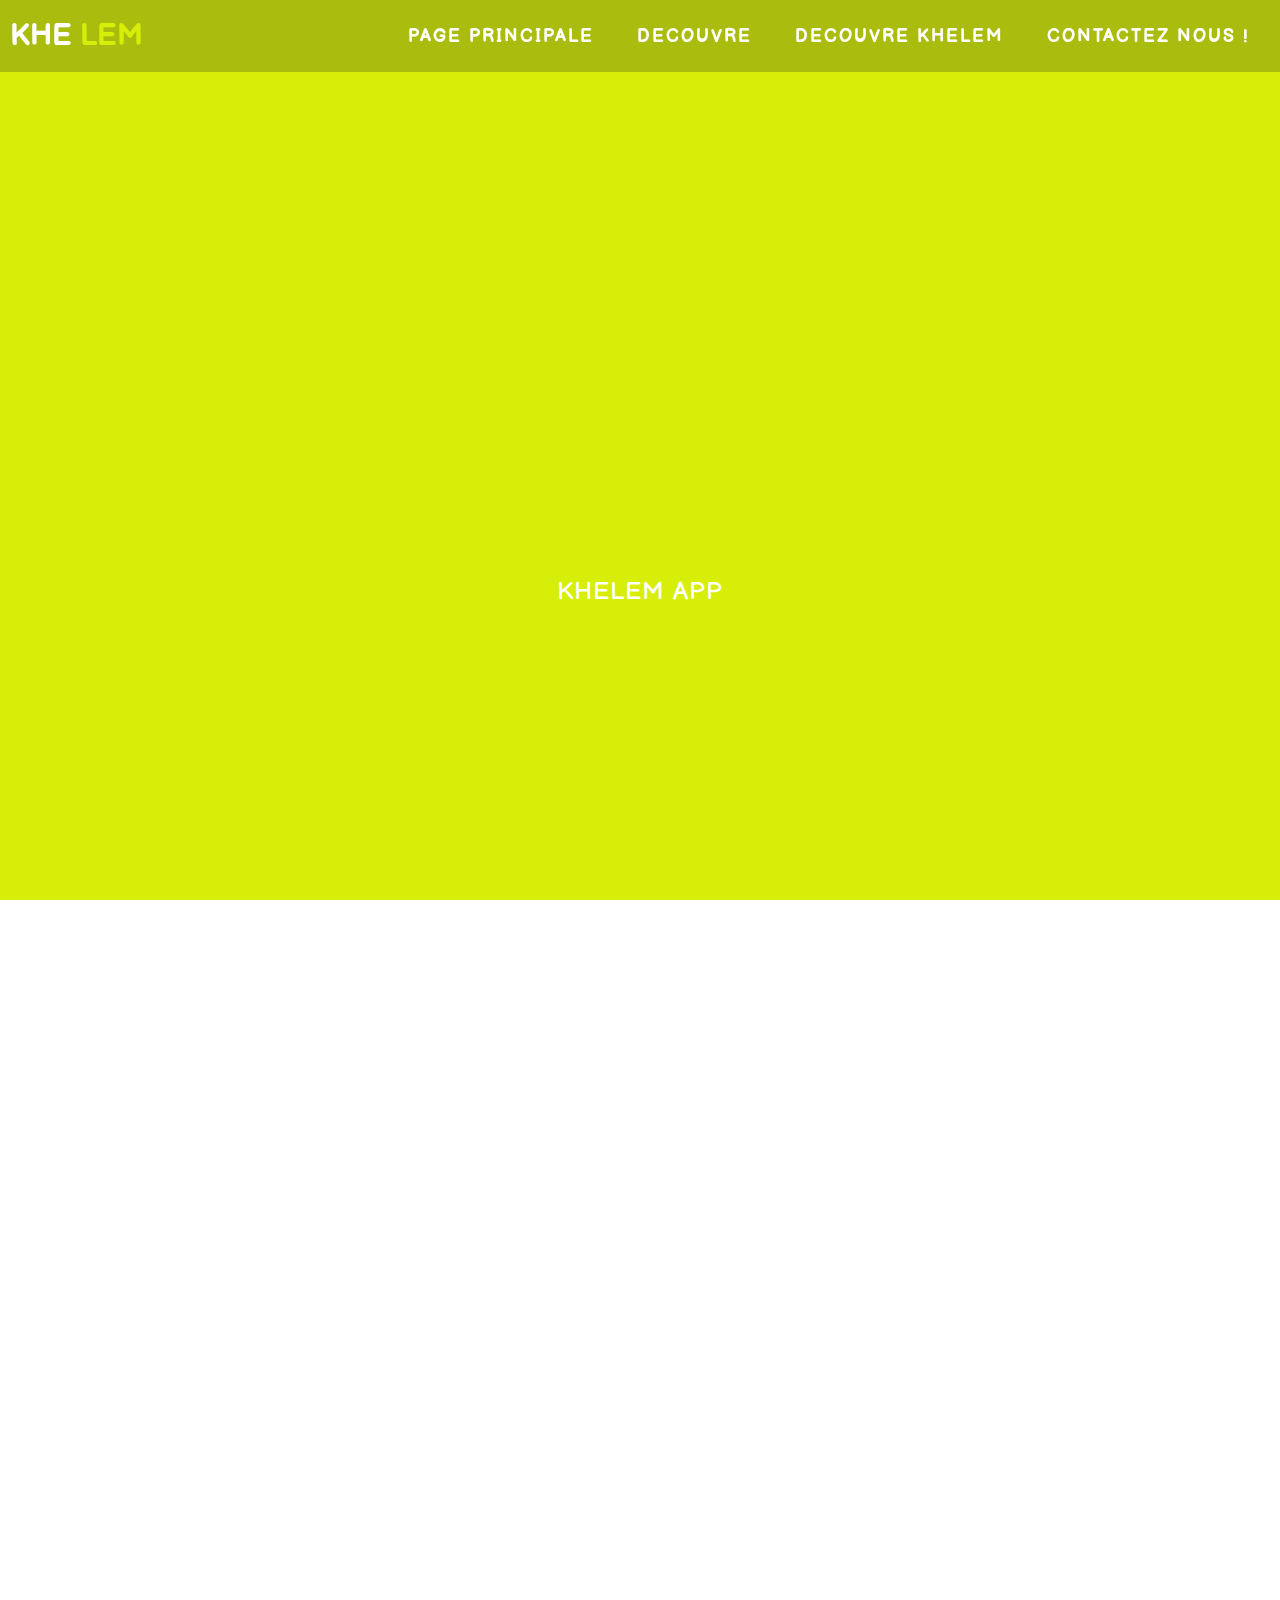
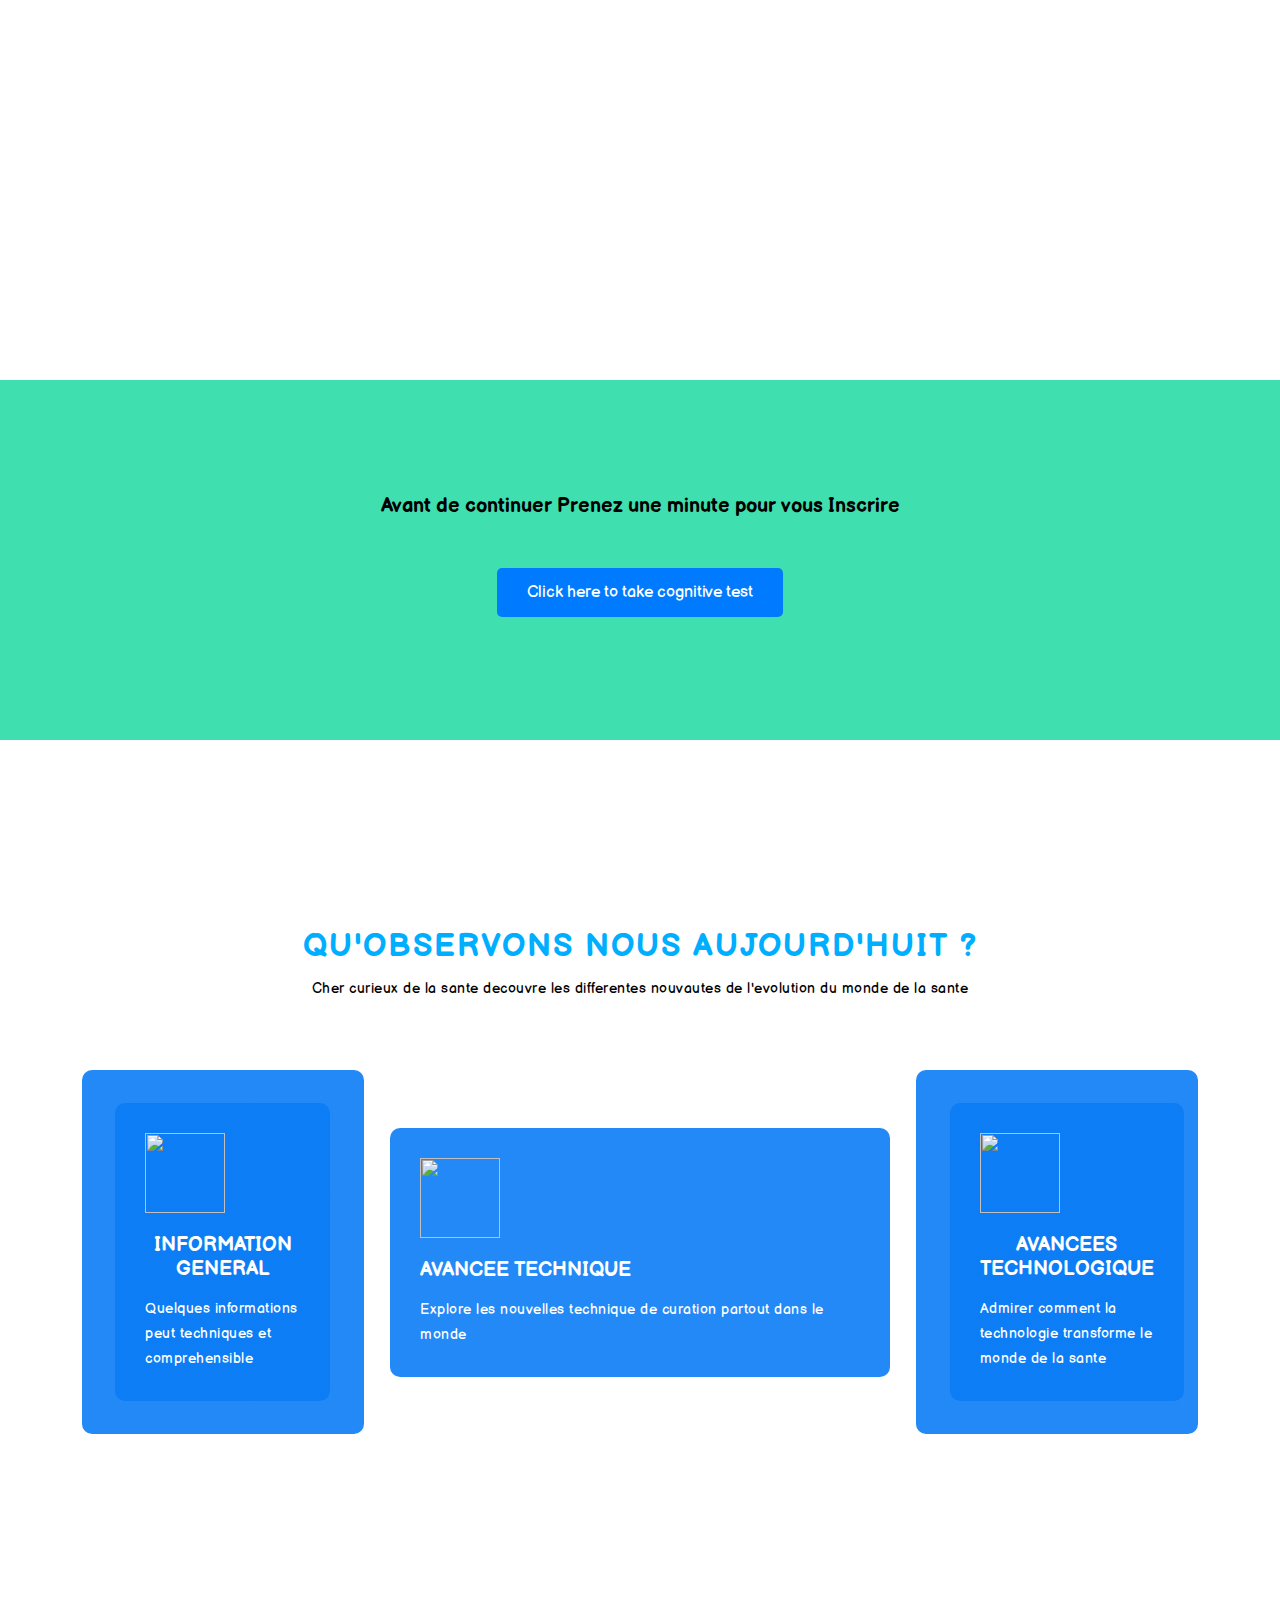
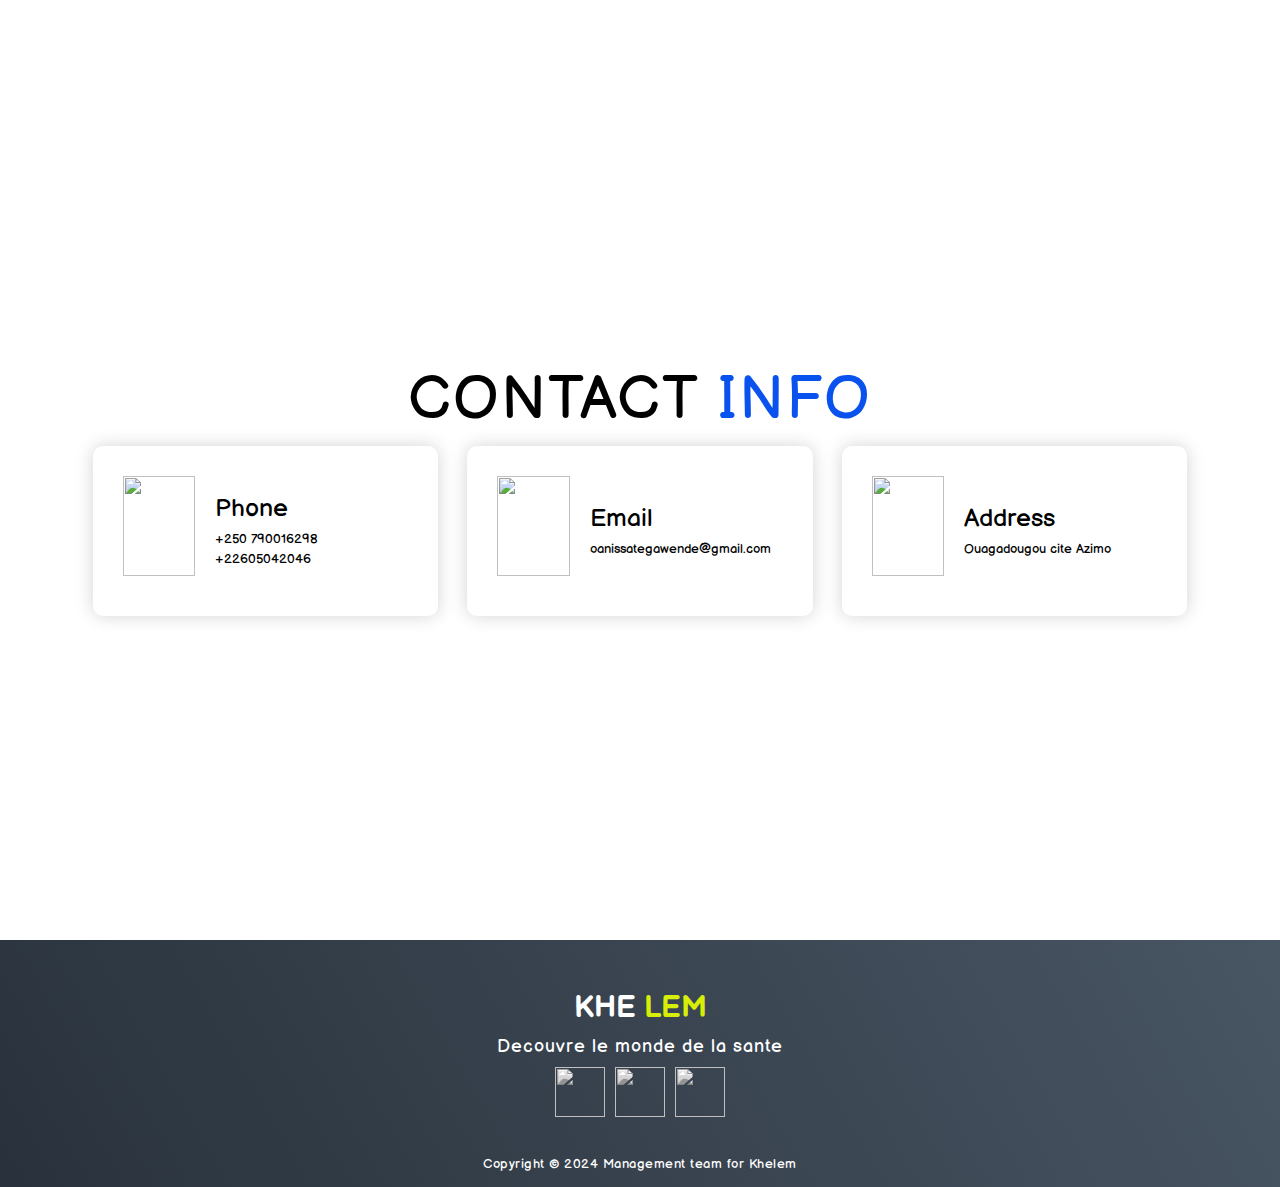
==== homepage/home.html @ eb3be3f3 "Khelem" ====
<!DOCTYPE html>
<html lang="en">

<head>
  <meta charset="UTF-8">
  <meta name="viewport" content="width=device-width, initial-scale=1.0">
  <link rel="stylesheet" href="home.css">
  <link
      href="https://fonts.googleapis.com/css2?family=Balsamiq+Sans:wght@700&family=Caveat:wght@500&family=Roboto:wght@400;500;700&family=Saira+Condensed:wght@500&family=Young+Serif&display=swap"
      rel="stylesheet"
    />
  <title>Khelem</title>
</head>

<body>
  <!-- Header -->
  <section id="header">
    <div class="header container">
      <div class="nav-bar">
        <div class="brand">
          <a href="#hero">
            <h1>Khe <span>lem</span></h1>
          </a>
        </div>
        <div class="nav-list">
          <div class="hamburger">
            <div class="bar"></div>
          </div>
          <ul>
            <li><a href="#hero" data-after="Home">Page principale</a></li>
            <li><a href="#services" data-after="Discover">Decouvre</a></li>
            <li><a href="#about" data-after="About">decouvre Khelem</a></li>
            <li><a href="#contact" data-after="Contact">Contactez nous ! </a></li>
          </ul>
        </div>
      </div>
    </div>
  </section>
  <!-- End Header -->


 <!-- Hero Section with Video Background -->
<section id="hero">
  <div class="hero container">
    <!-- Add a video element for the background -->
    <video autoplay loop muted playsinline id="hero-video">
      <!-- Specify the path to your video file -->
      <source src="./img/Untitled design (3).mp4" type="video/mp4">
      Your browser does not support the video tag.
    </video>
    
    <div class="content">
      <h1>Ameliorer le syteme de la sante au Burkina <span></span></h1>
      <h1>Un pat a la fois </h1> <span></span></h1>
      <a href="#about" type="button" class="cta">Khelem App</a>
    </div>
  </div>
  
</section>

<!-- End Hero Section  -->


  <!-- About Section -->
  <section id="about">
    
  </div>
</div>
<div class="col-right">
  
</div>
</section>
<!-- End About Section -->

<div class="cognitive-button">
  <div class="c-container"> 
    <h1>Avant de continuer Prenez une minute pour vous Inscrire </h1>
    <button class="to-cognitive" onclick="redirectToAnotherPage()">Click here to take cognitive test</button>
  </div>
  
</div>


  <!-- Service Section -->
  <section id="services">
    <div class="services container">
      <div class="service-top">
        <h1 class="section-title">Qu'observons nous Aujourd'huit ?</h1>
        <p>Cher curieux de la sante decouvre les differentes nouvautes de l'evolution du monde de la sante </p>
      </div>
      <div class="service-bottom">
        <a class="service-item" href="/education/Space/space.html">
          <div class="service-item">
              <div class="icon">
                <img src="https://img.icons8.com/bubbles/100/000000/services.png" />
              </div>
              <h2>Information general </h2>
              <p>Quelques informations peut techniques et comprehensible </p>
          </div>
        </a>
        <a href="/education/innovate/innovate.html">
          <div class="service-item">
            <div class="icon"><img src="https://img.icons8.com/bubbles/100/000000/services.png" /></div>
            <h2>Avancee technique</h2>
            <p>Explore les nouvelles technique de curation partout dans le monde </p>
          </div>
        </a>
        
        <a class="service-item" href="/education/science/science.html">
          <div class="service-item">
            <div class="icon"><img src="https://img.icons8.com/bubbles/100/000000/services.png" /></div>
            <h2>Avancees Technologique </h2>
            <p>Admirer comment la technologie transforme le monde de la sante </p>
          </div>
        </a>
        
      </div>
    </div>
  </section>
  <!-- End Service Section -->

  <!-- Contact Section -->
  <section id="contact">
    <div class="contact container">
      <div>
        <h1 class="section-title">Contact <span>info</span></h1>
      </div>
      <div class="contact-items">
        <div class="contact-item">
          <div class="icon"><img src="https://img.icons8.com/bubbles/100/000000/phone.png" /></div>
          <div class="contact-info">
            <h1>Phone</h1>
            <h2>+250 790016298</h2>
            <h2>+22605042046</h2>
          </div>
        </div>
        <div class="contact-item">
          <div class="icon"><img src="https://img.icons8.com/bubbles/100/000000/new-post.png" /></div>
          <div class="contact-info">
            <h1>Email</h1>
            <h2>oanissategawende@gmail.com</h2>
          </div>
        </div>
        <div class="contact-item">
          <div class="icon"><img src="https://img.icons8.com/bubbles/100/000000/map-marker.png" /></div>
          <div class="contact-info">
            <h1>Address</h1>
            <h2>Ouagadougou cite Azimo</h2>
          </div>
        </div>
      </div>
    </div>
  </section>
  <!-- End Contact Section -->

  <!-- Footer -->
  <section id="footer">
    <div class="footer container">
      <div class="brand">
        <h1>Khe <span>lem</span></h1>
      </div>
      <h2>Decouvre le monde de la sante</h2>
      <div class="social-icon">
        <div class="social-item">
          <a href="#"><img src="https://img.icons8.com/bubbles/100/000000/facebook-new.png" /></a>
        </div>
        <div class="social-item">
          <a href="#"><img src="https://img.icons8.com/bubbles/100/000000/instagram-new.png" /></a>
        </div>
        <div class="social-item">
          <a href="#"><img src="https://img.icons8.com/bubbles/100/000000/behance.png" /></a>
        </div>
      </div>
      <p>Copyright © 2024 Management team for Khelem</p>
    </div>
  </section>
  <!-- End Footer -->
  <script src="./home.js"></script>
</body>

</html>
---- homepage/home.css ----
@import 'https://fonts.googleapis.com/css?family=Montserrat:300, 400, 700&display=swap';
* {
	padding: 0;
	margin: 0;
	box-sizing: border-box;
}
html {
	font-size: 10px;
	font-family: Balsamiq Sans;
	scroll-behavior: smooth;
}
a {
	text-decoration: none;
}
.container {
	min-height: 100vh;
	width: 100%;
	display: flex;
	align-items: center;
	justify-content: center;
}
img {
	height: 100%;
	width: 100%;
	object-fit: cover;
}
p {
	color: black;
	font-size: 1.4rem;
	margin-top: 5px;
	line-height: 2.5rem;
	font-weight: 300;
	letter-spacing: 0.05rem;
}
.section-title {
	font-size: 4rem;
	font-weight: 500;
	color: black;
	margin-bottom: 10px;
	text-transform: uppercase;
	letter-spacing: 0.2rem;
	text-align: center;
}
.section-title span {
	color: rgb(9, 82, 238);
}

.cta {
	display: inline-block;
	padding: 10px 30px;
	color: white;
	background-color: transparent;
	border: 2px solid rgb(215, 238, 9);
	font-size: 2rem;
	text-transform: uppercase;
	letter-spacing: 0.1rem;
	margin-top: 30px;
	transition: 0.3s ease;
	transition-property: background-color, color;
}
.cta:hover {
	color: white;
	background-color: rgb(215, 238, 9);
}
.brand h1 {
	font-size: 3rem;
	text-transform: uppercase;
	color: white;
}
.brand h1 span {
	color: rgb(215, 238, 9);
}

/* Header section */
#header {
	position: fixed;
	z-index: 1000;
	left: 0;
	top: 0;
	width: 100vw;
	height: auto;
}
#header .header {
	min-height: 8vh;
	background-color: rgba(31, 30, 30, 0.24);
	transition: 0.3s ease background-color;
}
#header .nav-bar {
	display: flex;
	align-items: center;
	justify-content: space-between;
	width: 100%;
	height: 100%;
	max-width: 1300px;
	padding: 0 10px;
}
#header .nav-list ul {
	list-style: none;
	position: absolute;
	background-color: rgb(31, 30, 30);
	width: 100vw;
	height: 100vh;
	left: 100%;
	top: 0;
	display: flex;
	flex-direction: column;
	justify-content: center;
	align-items: center;
	z-index: 1;
	overflow-x: hidden;
	transition: 0.5s ease left;
}
#header .nav-list ul.active {
	left: 0%;
}
#header .nav-list ul a,
#header .nav-list ul b,
#header .nav-list ul c {
    font-size: 2rem;
    font-weight: 1000;
    letter-spacing: 0.2rem;
    text-decoration: none;
    color: white;
    text-transform: uppercase;
    padding: 20px;
    display: block;
}

#header .nav-list ul a::after,
#header .nav-list ul b::after,
#header .nav-list ul c::after {
    content: attr(data-after);
    position: absolute;
    top: 50%;
    left: 50%;
    transform: translate(-50%, -50%) scale(0);
    color: rgba(240, 248, 255, 0.021);
    font-size: 13rem;
    letter-spacing: 50px;
    z-index: -1;
    transition: 0.3s ease letter-spacing;
}

#header .nav-list ul li:hover a::after {
    transform: translate(-50%, -50%) scale(1);
    letter-spacing: initial;
}

#header .nav-list ul li:hover a {
    color: rgb(215, 238, 9);
}

#header .nav-list ul li:hover b::after {
    transform: translate(-50%, -50%) scale(1);
    letter-spacing: initial;
}

#header .nav-list ul li:hover b {
    color: aquamarine;
}

#header .nav-list ul li:hover c::after {
    transform: translate(-50%, -50%) scale(1);
    letter-spacing: initial;
}

#header .nav-list ul li:hover c {
    color: orange;
}

#header .hamburger {
	height: 60px;
	width: 60px;
	display: inline-block;
	border: 3px solid white;
	border-radius: 50%;
	position: relative;
	display: flex;
	align-items: center;
	justify-content: center;
	z-index: 100;
	cursor: pointer;
	transform: scale(0.8);
	margin-right: 20px;
}
#header .hamburger:after {
	position: absolute;
	content: '';
	height: 100%;
	width: 100%;
	border-radius: 50%;
	border: 3px solid white;
	animation: hamburger_puls 1s ease infinite;
}
#header .hamburger .bar {
	height: 2px;
	width: 30px;
	position: relative;
	background-color: white;
	z-index: -1;
}
#header .hamburger .bar::after,
#header .hamburger .bar::before {
	content: '';
	position: absolute;
	height: 100%;
	width: 100%;
	left: 0;
	background-color: white;
	transition: 0.3s ease;
	transition-property: top, bottom;
}
#header .hamburger .bar::after {
	top: 8px;
}
#header .hamburger .bar::before {
	bottom: 8px;
}
#header .hamburger.active .bar::before {
	bottom: 0;
}
#header .hamburger.active .bar::after {
	top: 0;
}
/* Add these styles to your existing CSS or create a new CSS file */

#hero {
	position: relative;
	overflow: hidden;
  }
  
 
	
	
#hero video {
	width: 100%;
	height: auto;
	position: absolute;
	top: 0;
	left: 0;
	right: 0;
	bottom: 0;
	z-index: -1;
	margin: 0;
	padding: 0;
	  }
  
  .hero.container {
	position: relative;
	text-align: center;
	z-index: 1; 
  }
  
  .hero.container .content {
	position: relative;
	z-index: 2; /* Make sure the content is on top of the video */
	color: #fff; /* Adjust text color for visibility */
  }

  
/* End Header section */

/* Hero Section */
#hero {
	
	background-size: cover;
	background-position: top center;
	position: relative;
	z-index: 1;
	background-color: rgb(215, 238, 9);
}
#hero::before{
	content: '';
	position: absolute;
	left: 0;
	top: 0;
	height: 110%;
	width: 100%;
	opacity: 0.7;
	z-index: -1;
}
#hero .hero {
	max-width: 1200px;
	margin: 0 auto;
	padding: 0 50px;
	justify-content: flex-start;
}
#hero h1 {
	display: block;
	width: fit-content;
	font-size: 4rem;
	position: relative;
	color: transparent;
	animation: text_reveal 0.5s ease forwards;
	animation-delay: 1s;
}
#hero h1:nth-child(1) {
	animation-delay: 1s;
}
#hero h1:nth-child(2) {
	animation-delay: 2s;
}
#hero h1:nth-child(3) {
	animation: text_reveal_name 0.5s ease forwards;
	animation-delay: 3s;
}
#hero h1 span {
	position: absolute;
	top: 0;
	left: 0;
	height: 100%;
	width: 0;
	background-color: rgb(215, 238, 9);
	animation: text_reveal_box 1s ease;
	animation-delay: 0.5s;
}
#hero h1:nth-child(1) span {
	animation-delay: 0.5s;
}
#hero h1:nth-child(2) span {
	animation-delay: 1.5s;
}
#hero h1:nth-child(3) span {
	animation-delay: 2.5s;
}

/* End Hero Section */

/* Services Section */
#services .services {
	flex-direction: column;
	text-align: center;
	max-width: 1500px;
	margin: 0 auto;
	padding: 100px 0;
}
#services .service-top {
	max-width: 1500px;
	margin: 10 auto;
	font-size: medium;
	color: rgb(0, 174, 255) !important;
	
}
#services .service-top .section-title {
    color: rgb(0, 174, 255) !important;
	font-weight: 800;
	font-size: xx-large;
	
}
#services .service-bottom {
	display: flex;
	align-items: center;
	justify-content: center;
	flex-wrap: wrap;
	margin-top: 50px;
}
#services .service-item {
	flex-basis: 80%;
	display: flex;
	align-items: flex-start;
	justify-content: center;
	flex-direction: column;
	padding: 30px;
	border-radius: 10px;
	background-image: url(./img/img-1.png);
	background-size: cover;
	margin: 10px 5%;
	position: relative;
	z-index: 1;
	overflow: hidden;
}
#services .service-item::after {
	content: '';
	position: absolute;
	left: 0;
	top: 0;
	height: 100%;
	width: 100%;
	background-image: linear-gradient(60deg,  #0a7cf5 100%, #0a7cf5 100%);
	opacity: 0.9;
	z-index: -1;
}
#services .service-bottom .icon {
	height: 80px;
	width: 80px;
	margin-bottom: 20px;
}
	
#services .service-item h1.section-title {
		font-size: 1rem;
		line-height: 1.5; /* Adjust the line height as needed */
		color: white;
		margin-bottom: 10px;
		text-transform: uppercase;
}
#services .service-item h2 {
	font-size: 2rem;
	color: white;
	margin-bottom: 10px;
	text-transform: uppercase;
}
#services .service-item p {
	color: white;
	text-align: left;
}
/* End Services Section */

/* Cognitive button */
.cognitive-button {
	display: flex;
  align-items: center;
  justify-content: center;
  height: 40vh;
  margin: 0;
  background-color: #40DFAF; /* Set your desired background color */
}
.c-container {
	font-family:Balsamiq Sans ;
	text-align: center;
	padding-bottom: 10px;
}
.c-container > h1 {
	margin-bottom: 50px;
}
.to-cognitive {
	padding: 15px 30px;
	font-family:Balsamiq Sans ;
	font-size: 16px;
	background-color: #007bff; /* Set your desired button color */
	color: #fff;
	border: none;
	border-radius: 5px;
	cursor: pointer;
	transition: background-color 0.3s ease;
  }
  
 .to-cognitive:hover {
	background-color: #0056b3; /* Set your desired button color on hover */
  }
/* Projects section */
#projects .projects {
	flex-direction: column;
	max-width: 1200px;
	margin: 0 auto;
	padding: 100px 0;
}
#projects .projects-header h1 {
	margin-bottom: 50px;
}
#projects .all-projects {
	display: flex;
	align-items: center;
	justify-content: center;
	flex-direction: column;
}
#projects .project-item {
	display: flex;
	align-items: center;
	justify-content: center;
	flex-direction: column;
	width: 80%;
	margin: 20px auto;
	overflow: hidden;
	border-radius: 10px;
}
#projects .project-info {
	padding: 30px;
	flex-basis: 50%;
	height: 100%;
	display: flex;
	align-items: flex-start;
	justify-content: center;
	flex-direction: column;
	background-image: linear-gradient(60deg, #29323c 0%, #485563 100%);
	color: white;
}
#projects .project-info h1 {
	font-size: 4rem;
	font-weight: 500;
}
#projects .project-info h2 {
	font-size: 1.8rem;
	font-weight: 500;
	margin-top: 10px;
}
#projects .project-info p {
	color: white;
}
#projects .project-img {
	flex-basis: 50%;
	height: 300px;
	overflow: hidden;
	position: relative;
}
#projects .project-img:after {
	content: '';
	position: absolute;
	left: 0;
	top: 0;
	height: 100%;
	width: 100%;
	background-image: linear-gradient(60deg, #29323c 0%, #485563 100%);
	opacity: 0.7;
}
#projects .project-img img {
	transition: 0.3s ease transform;
}
#projects .project-item:hover .project-img img {
	transform: scale(1.1);
}
/* End Projects section */

/* About Section */
#about {
	height: 120vh;
	background: url('./img/Who\ We\ Are.png') center/cover no-repeat;
	display: flex;
	justify-content: center;
	align-items: center;
	color: #fff; /* Set the text color to make it readable */
  }

  .container {
	display: flex;
	justify-content: center;
	align-items: center;
  }

  .col-left {
	flex: 1;
	text-align: center; /* Adjust text alignment if needed */
  }

  .col-right {
	flex: 1;
	text-align: center; /* Adjust text alignment if needed */
  }

  .about-img {
	/* You can add styles for the image container if necessary */
  }

  .section-title {
	font-size: 2rem; /* Adjust the font size if needed */
}
/* End About Section */

/* contact Section */
#contact .contact {
	flex-direction: column;
	max-width: 1200px;
	margin: 0 auto;
	width: 90%;
}
#contact .contact-items {
	/* max-width: 400px; */
	width: 100%;
}
#contact .contact-item {
	width: 80%;
	padding: 20px;
	text-align: center;
	border-radius: 10px;
	padding: 30px;
	margin: 30px;
	display: flex;
	justify-content: center;
	align-items: center;
	flex-direction: column;
	box-shadow: 0px 0px 18px 0 #0000002c;
	transition: 0.3s ease box-shadow;
}
#contact .contact-item:hover {
	box-shadow: 0px 0px 5px 0 #0000002c;
}
#contact .icon {
	width: 70px;
	margin: 0 auto;
	margin-bottom: 10px;
}
#contact .contact-info h1 {
	font-size: 2.5rem;
	font-weight: 500;
	margin-bottom: 5px;
}
#contact .contact-info h2 {
	font-size: 1.3rem;
	line-height: 2rem;
	font-weight: 500;
}
/*End contact Section */

/* Footer */
#footer {
	background-image: linear-gradient(60deg, #29323c 0%, #485563 100%);
}
#footer .footer {
	min-height: 200px;
	flex-direction: column;
	padding-top: 50px;
	padding-bottom: 10px;
}
#footer h2 {
	color: white;
	font-weight: 500;
	font-size: 1.8rem;
	letter-spacing: 0.1rem;
	margin-top: 10px;
	margin-bottom: 10px;
}
#footer .social-icon {
	display: flex;
	margin-bottom: 30px;
}
#footer .social-item {
	height: 50px;
	width: 50px;
	margin: 0 5px;
}
#footer .social-item img {
	filter: grayscale(1);
	transition: 0.3s ease filter;
}
#footer .social-item:hover img {
	filter: grayscale(0);
}
#footer p {
	color: white;
	font-size: 1.3rem;
}
/* End Footer */

/* Keyframes */
@keyframes hamburger_puls {
	0% {
		opacity: 1;
		transform: scale(1);
	}
	100% {
		opacity: 0;
		transform: scale(1.4);
	}
}
@keyframes text_reveal_box {
	50% {
		width: 100%;
		left: 0;
	}
	100% {
		width: 0;
		left: 100%;
	}
}
@keyframes text_reveal {
	100% {
		color: white;
	}
}
@keyframes text_reveal_name {
	100% {
		color: rgb(215, 238, 9);
		font-weight: 500;
	}
}
/* End Keyframes */

/* Media Query For Tablet */
@media only screen and (min-width: 768px) {
	.cta {
		font-size: 2.5rem;
		padding: 20px 60px;
	}
	h1.section-title {
		font-size: 6rem;
	}

	/* Hero */
	#hero h1 {
		font-size: 7rem;
	}
	/* End Hero */

	/* Services Section */
	#services .service-bottom .service-item {
		flex-basis: 45%;
		margin: 2.5%;
	}
	/* End Services Section */

	/* Project */
	#projects .project-item {
		flex-direction: row;
	}
	#projects .project-item:nth-child(even) {
		flex-direction: row-reverse;
	}
	#projects .project-item {
		height: 400px;
		margin: 0;
		width: 100%;
		border-radius: 0;
	}
	#projects .all-projects .project-info {
		height: 100%;
	}
	#projects .all-projects .project-img {
		height: 100%;
	}
	/* End Project */

	/* About */
	#about .about {
		flex-direction: row;
	}
	#about .col-left {
		width: 600px;
		height: 400px;
		padding-left: 60px;
	}
	#about .about .col-left .about-img::after {
		left: -45px;
		top: 34px;
		height: 98%;
		width: 98%;
		border: 10px solid rgb(215, 238, 9);
	}
	#about .col-right {
		text-align: left;
		padding: 30px;
	}
	#about .col-right h1 {
		text-align: left;
	}
	/* End About */

	/* contact  */
	#contact .contact {
		flex-direction: column;
		padding: 100px 0;
		align-items: center;
		justify-content: center;
		min-width: 20vh;
	}
	#contact .contact-items {
		width: 100%;
		display: flex;
		flex-direction: row;
		justify-content: space-evenly;
		margin: 0;
	}
	#contact .contact-item {
		width: 30%;
		margin: 0;
		flex-direction: row;
	}
	#contact .contact-item .icon {
		height: 100px;
		width: 100px;
	}
	#contact .contact-item .icon img {
		object-fit: contain;
	}
	#contact .contact-item .contact-info {
		width: 100%;
		text-align: left;
		padding-left: 20px;
	}
	/* End contact  */
}
/* End Media Query For Tablet */

/* Media Query For Desktop */
@media only screen and (min-width: 1200px) {
	/* header */
	#header .hamburger {
		display: none;
	}
	#header .nav-list ul {
		position: initial;
		display: block;
		height: auto;
		width: fit-content;
		background-color: transparent;
	}
	#header .nav-list ul li {
		display: inline-block;
	}
	#header .nav-list ul li a {
		font-size: 1.8rem;
	}
	#header .nav-list ul a:after {
		display: none;
	}
	/* End header */

	#services .service-bottom .service-item {
		flex-basis: 22%;
		margin: 1.5%;
	}
}
/* End  Media Query For Desktop */
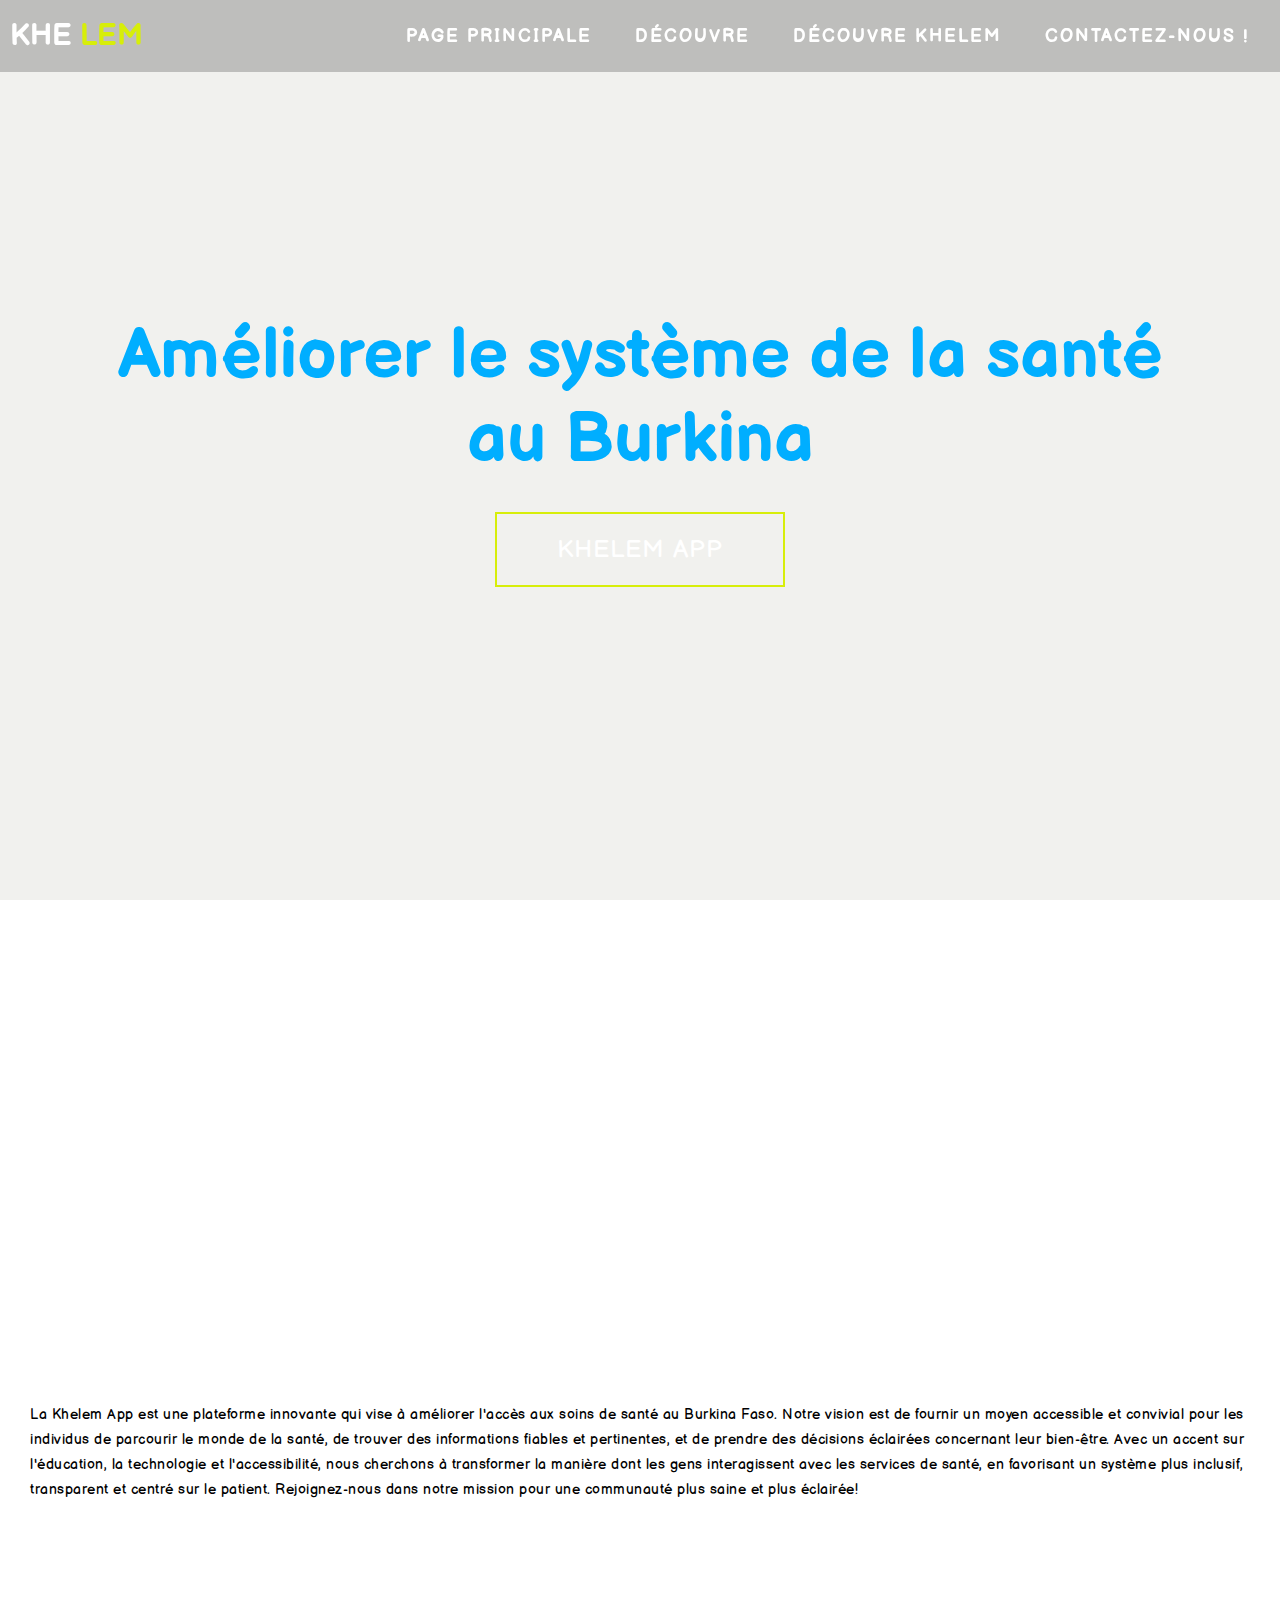
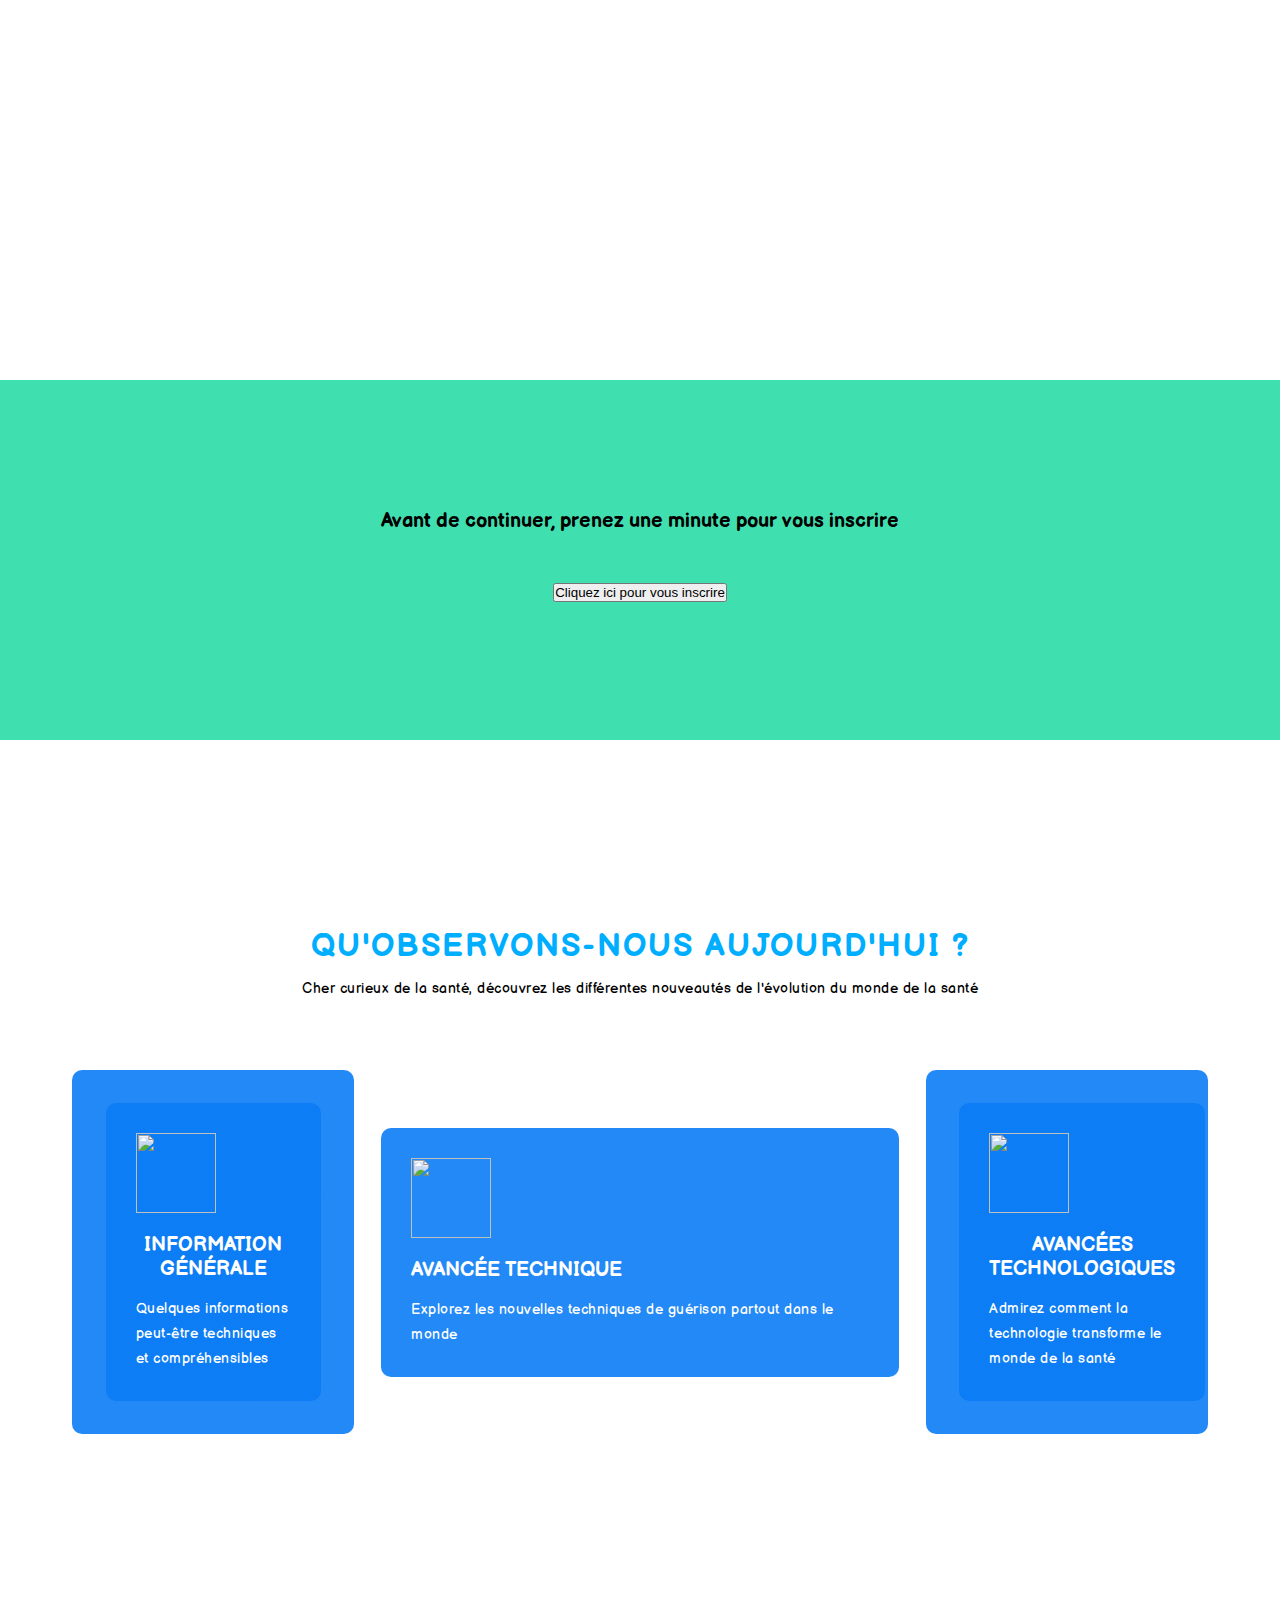
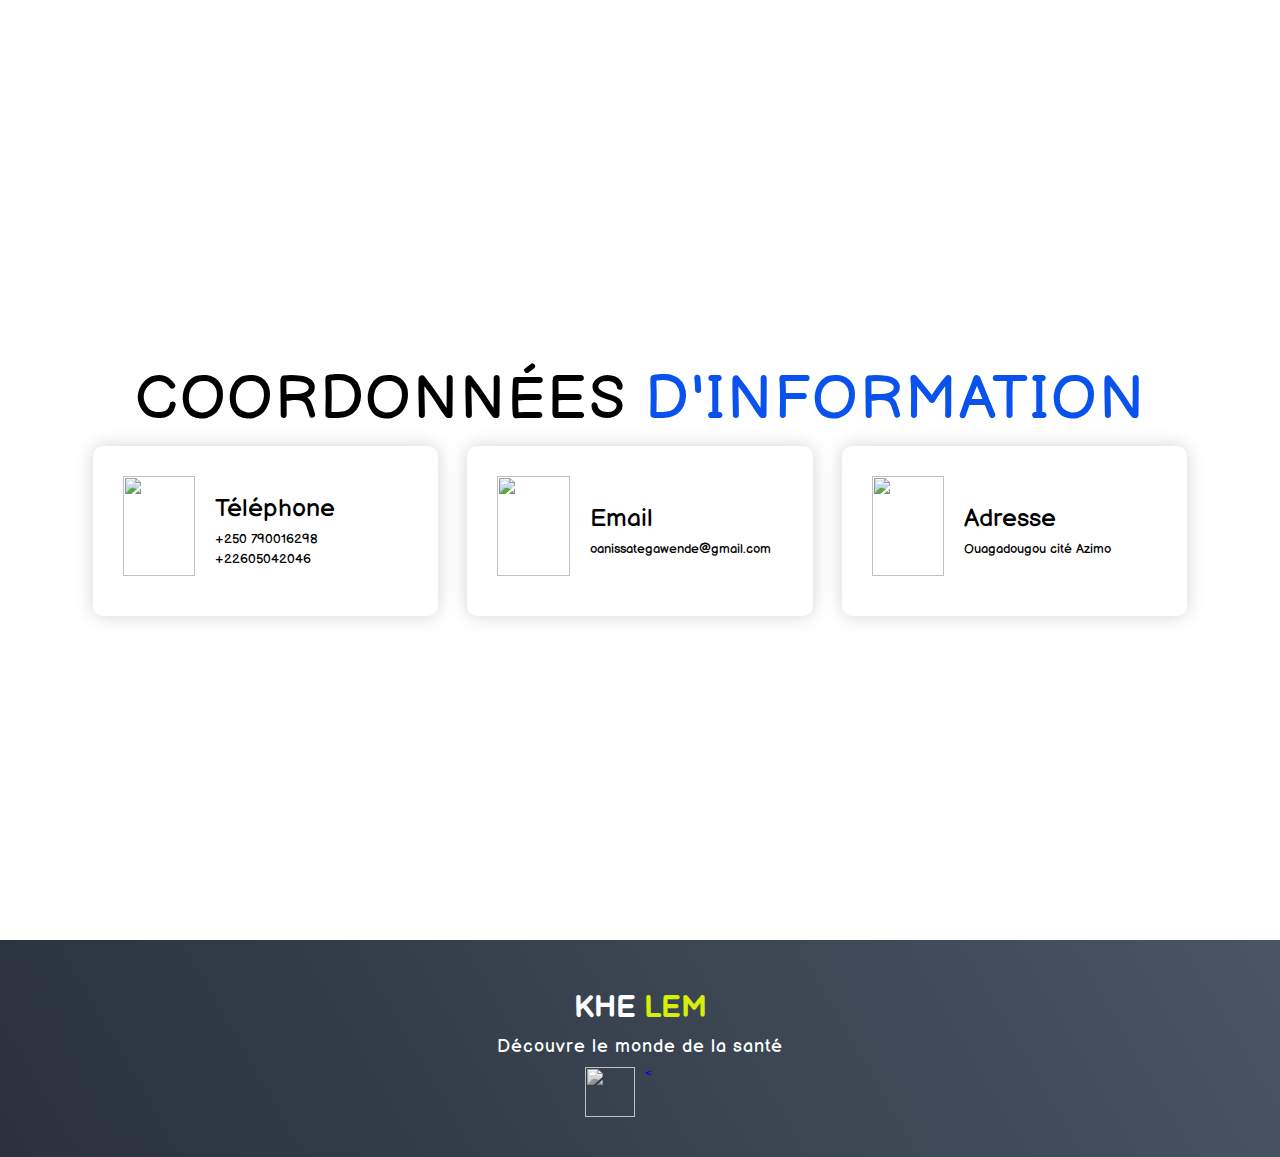
==== commit 40bcb613: "Khelem update" ====
--- a/homepage/home.html
+++ b/homepage/home.html
@@ -1,5 +1,5 @@
 <!DOCTYPE html>
-<html lang="en">
+<html lang="fr">
 
 <head>
   <meta charset="UTF-8">
@@ -27,10 +27,10 @@
             <div class="bar"></div>
           </div>
           <ul>
-            <li><a href="#hero" data-after="Home">Page principale</a></li>
-            <li><a href="#services" data-after="Discover">Decouvre</a></li>
-            <li><a href="#about" data-after="About">decouvre Khelem</a></li>
-            <li><a href="#contact" data-after="Contact">Contactez nous ! </a></li>
+            <li><a href="#hero" data-after="Accueil">Page principale</a></li>
+            <li><a href="#services" data-after="Découvrir">Découvre</a></li>
+            <li><a href="#about" data-after="À propos">Découvre Khelem</a></li>
+            <li><a href="#contact" data-after="Contact">Contactez-nous !</a></li>
           </ul>
         </div>
       </div>
@@ -50,8 +50,7 @@
     </video>
     
     <div class="content">
-      <h1>Ameliorer le syteme de la sante au Burkina <span></span></h1>
-      <h1>Un pat a la fois </h1> <span></span></h1>
+      <h1>Améliorer le système de la santé au Burkina <span></span></h1>
       <a href="#about" type="button" class="cta">Khelem App</a>
     </div>
   </div>
@@ -67,15 +66,17 @@
   </div>
 </div>
 <div class="col-right">
-  
+  <h2>À Propos de Khelem</h2>
+      <p>La Khelem App est une plateforme innovante qui vise à améliorer l'accès aux soins de santé au Burkina Faso. Notre vision est de fournir un moyen accessible et convivial pour les individus de parcourir le monde de la santé, de trouver des informations fiables et pertinentes, et de prendre des décisions éclairées concernant leur bien-être. Avec un accent sur l'éducation, la technologie et l'accessibilité, nous cherchons à transformer la manière dont les gens interagissent avec les services de santé, en favorisant un système plus inclusif, transparent et centré sur le patient. Rejoignez-nous dans notre mission pour une communauté plus saine et plus éclairée!</p>
+    
 </div>
 </section>
 <!-- End About Section -->
 
 <div class="cognitive-button">
   <div class="c-container"> 
-    <h1>Avant de continuer Prenez une minute pour vous Inscrire </h1>
-    <button class="to-cognitive" onclick="redirectToAnotherPage()">Click here to take cognitive test</button>
+    <h1>Avant de continuer, prenez une minute pour vous inscrire </h1>
+    <button class="signup.html" onclick="redirectToAnotherPage()">Cliquez ici pour vous inscrire </button>
   </div>
   
 </div>
@@ -85,8 +86,8 @@
   <section id="services">
     <div class="services container">
       <div class="service-top">
-        <h1 class="section-title">Qu'observons nous Aujourd'huit ?</h1>
-        <p>Cher curieux de la sante decouvre les differentes nouvautes de l'evolution du monde de la sante </p>
+        <h1 class="section-title">Qu'observons-nous aujourd'hui ?</h1>
+        <p>Cher curieux de la santé, découvrez les différentes nouveautés de l'évolution du monde de la santé</p>
       </div>
       <div class="service-bottom">
         <a class="service-item" href="/education/Space/space.html">
@@ -94,23 +95,23 @@
               <div class="icon">
                 <img src="https://img.icons8.com/bubbles/100/000000/services.png" />
               </div>
-              <h2>Information general </h2>
-              <p>Quelques informations peut techniques et comprehensible </p>
+              <h2>Information générale</h2>
+              <p>Quelques informations peut-être techniques et compréhensibles</p>
           </div>
         </a>
         <a href="/education/innovate/innovate.html">
           <div class="service-item">
             <div class="icon"><img src="https://img.icons8.com/bubbles/100/000000/services.png" /></div>
-            <h2>Avancee technique</h2>
-            <p>Explore les nouvelles technique de curation partout dans le monde </p>
+            <h2>Avancée technique</h2>
+            <p>Explorez les nouvelles techniques de guérison partout dans le monde</p>
           </div>
         </a>
         
         <a class="service-item" href="/education/science/science.html">
           <div class="service-item">
             <div class="icon"><img src="https://img.icons8.com/bubbles/100/000000/services.png" /></div>
-            <h2>Avancees Technologique </h2>
-            <p>Admirer comment la technologie transforme le monde de la sante </p>
+            <h2>Avancées Technologiques</h2>
+            <p>Admirez comment la technologie transforme le monde de la santé</p>
           </div>
         </a>
         
@@ -123,13 +124,13 @@
   <section id="contact">
     <div class="contact container">
       <div>
-        <h1 class="section-title">Contact <span>info</span></h1>
+        <h1 class="section-title">Coordonnées <span>d'information</span></h1>
       </div>
       <div class="contact-items">
         <div class="contact-item">
           <div class="icon"><img src="https://img.icons8.com/bubbles/100/000000/phone.png" /></div>
           <div class="contact-info">
-            <h1>Phone</h1>
+            <h1>Téléphone</h1>
             <h2>+250 790016298</h2>
             <h2>+22605042046</h2>
           </div>
@@ -144,8 +145,8 @@
         <div class="contact-item">
           <div class="icon"><img src="https://img.icons8.com/bubbles/100/000000/map-marker.png" /></div>
           <div class="contact-info">
-            <h1>Address</h1>
-            <h2>Ouagadougou cite Azimo</h2>
+            <h1>Adresse</h1>
+            <h2>Ouagadougou cité Azimo</h2>
           </div>
         </div>
       </div>
@@ -159,23 +160,10 @@
       <div class="brand">
         <h1>Khe <span>lem</span></h1>
       </div>
-      <h2>Decouvre le monde de la sante</h2>
+      <h2>Découvre le monde de la santé</h2>
       <div class="social-icon">
         <div class="social-item">
           <a href="#"><img src="https://img.icons8.com/bubbles/100/000000/facebook-new.png" /></a>
         </div>
         <div class="social-item">
-          <a href="#"><img src="https://img.icons8.com/bubbles/100/000000/instagram-new.png" /></a>
-        </div>
-        <div class="social-item">
-          <a href="#"><img src="https://img.icons8.com/bubbles/100/000000/behance.png" /></a>
-        </div>
-      </div>
-      <p>Copyright © 2024 Management team for Khelem</p>
-    </div>
-  </section>
-  <!-- End Footer -->
-  <script src="./home.js"></script>
-</body>
-
-</html>+          <a href="#"><
--- a/homepage/home.css
+++ b/homepage/home.css
@@ -267,7 +267,7 @@
 	background-position: top center;
 	position: relative;
 	z-index: 1;
-	background-color: rgb(215, 238, 9);
+	background-color: rgb(241, 241, 238);
 }
 #hero::before{
 	content: '';
@@ -290,7 +290,7 @@
 	width: fit-content;
 	font-size: 4rem;
 	position: relative;
-	color: transparent;
+	color: rgb(0, 174, 255);
 	animation: text_reveal 0.5s ease forwards;
 	animation-delay: 1s;
 }
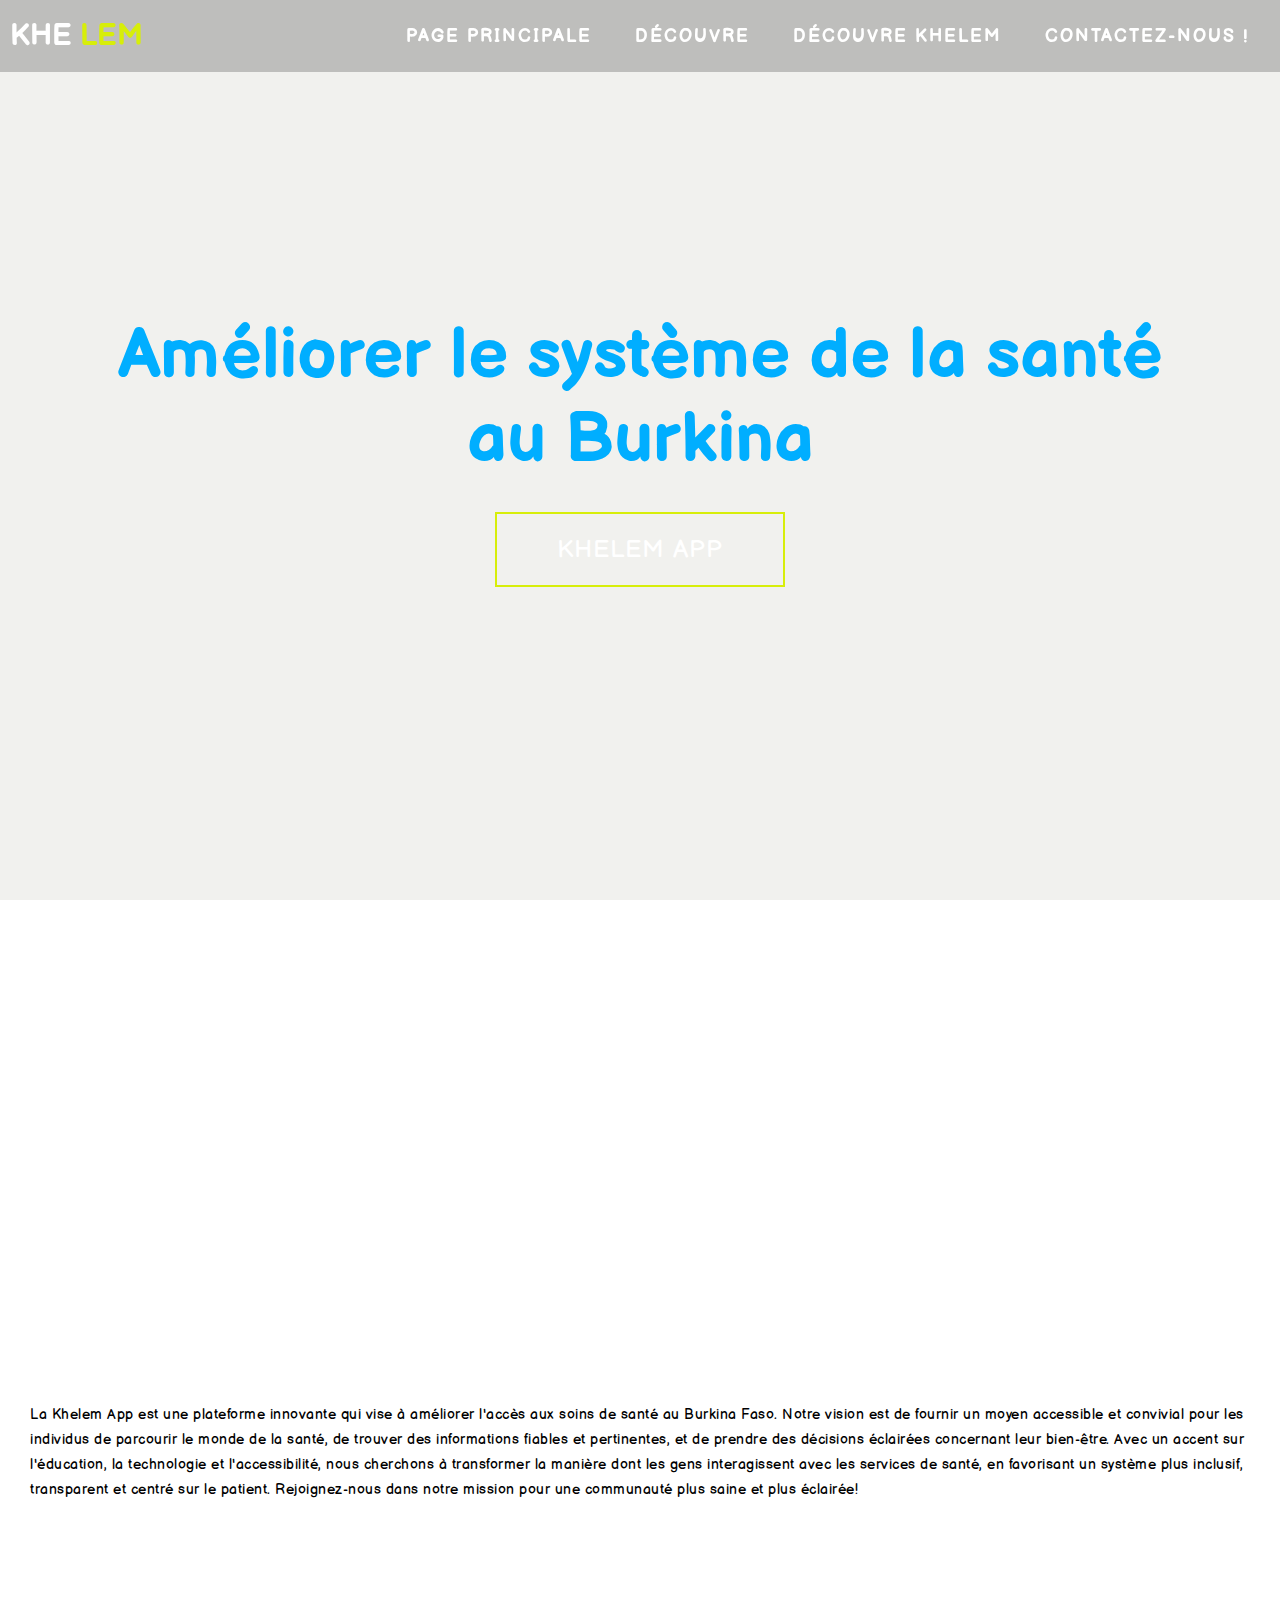
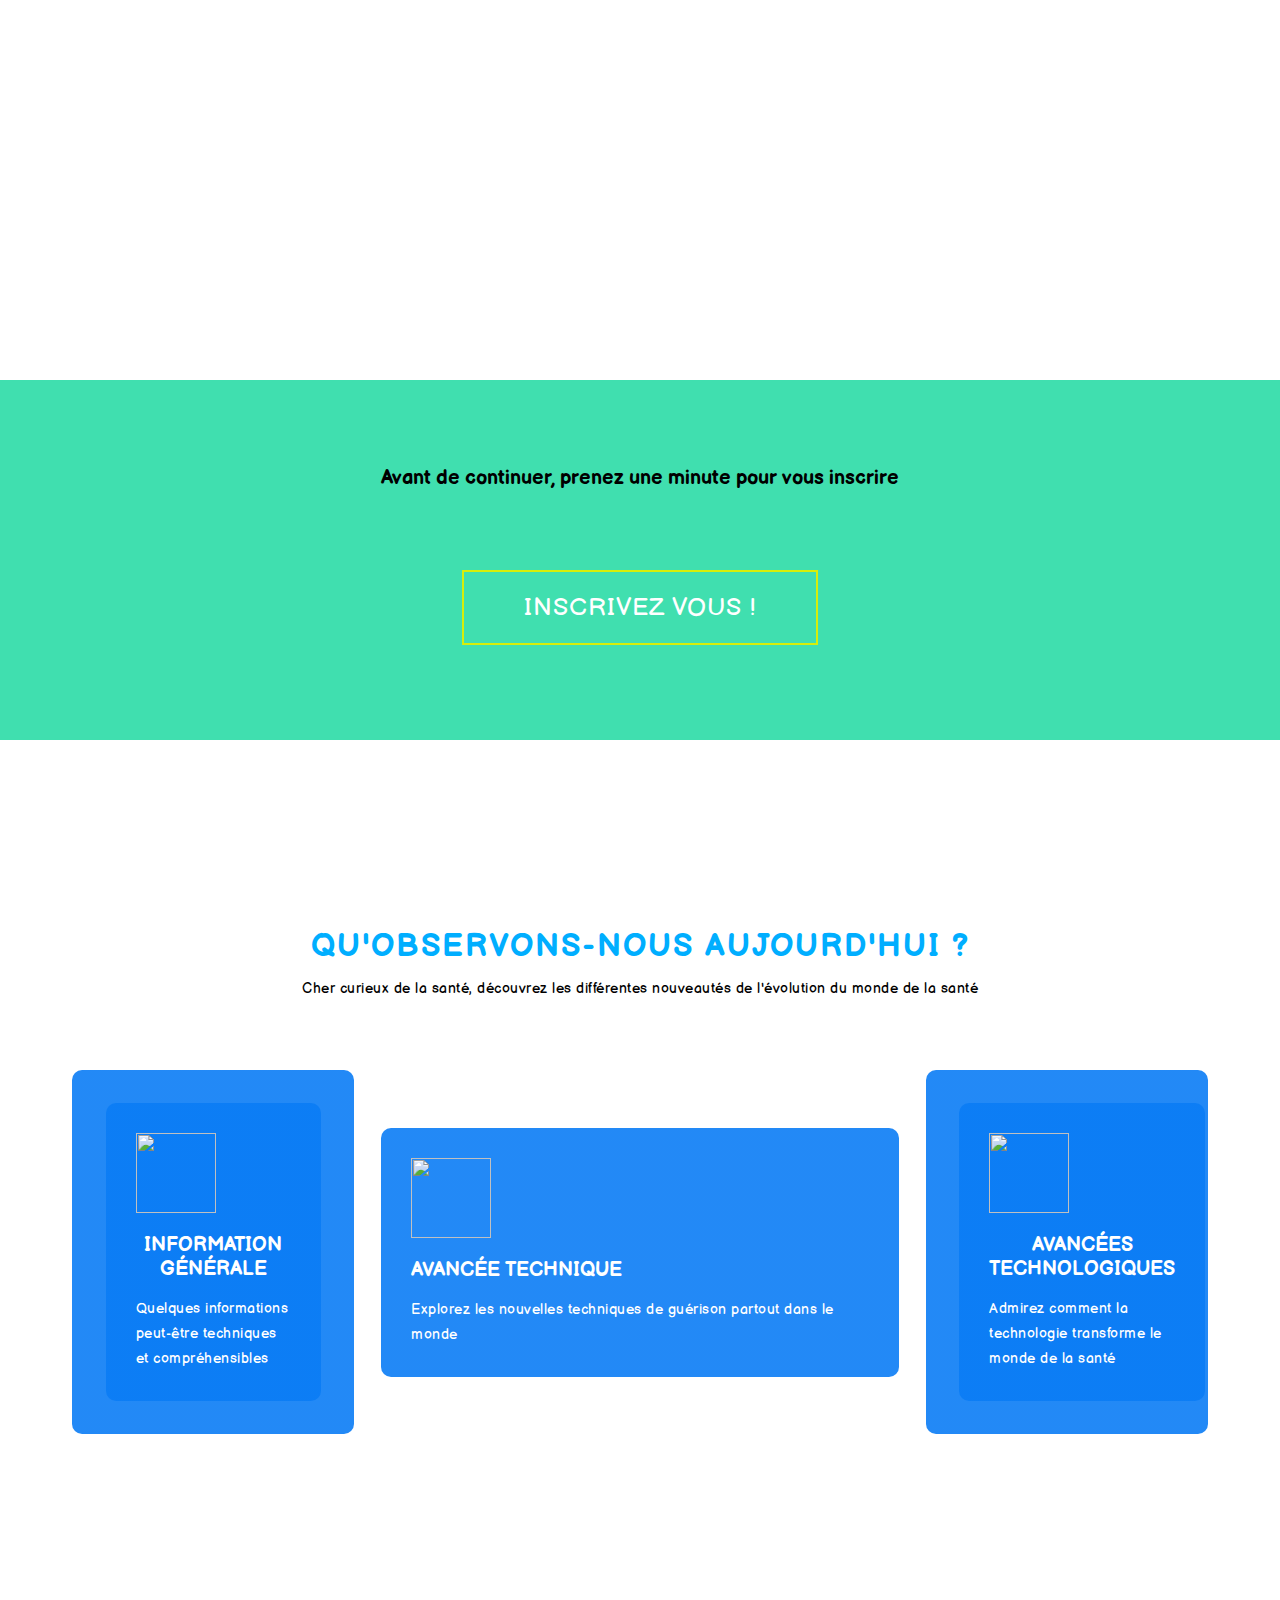
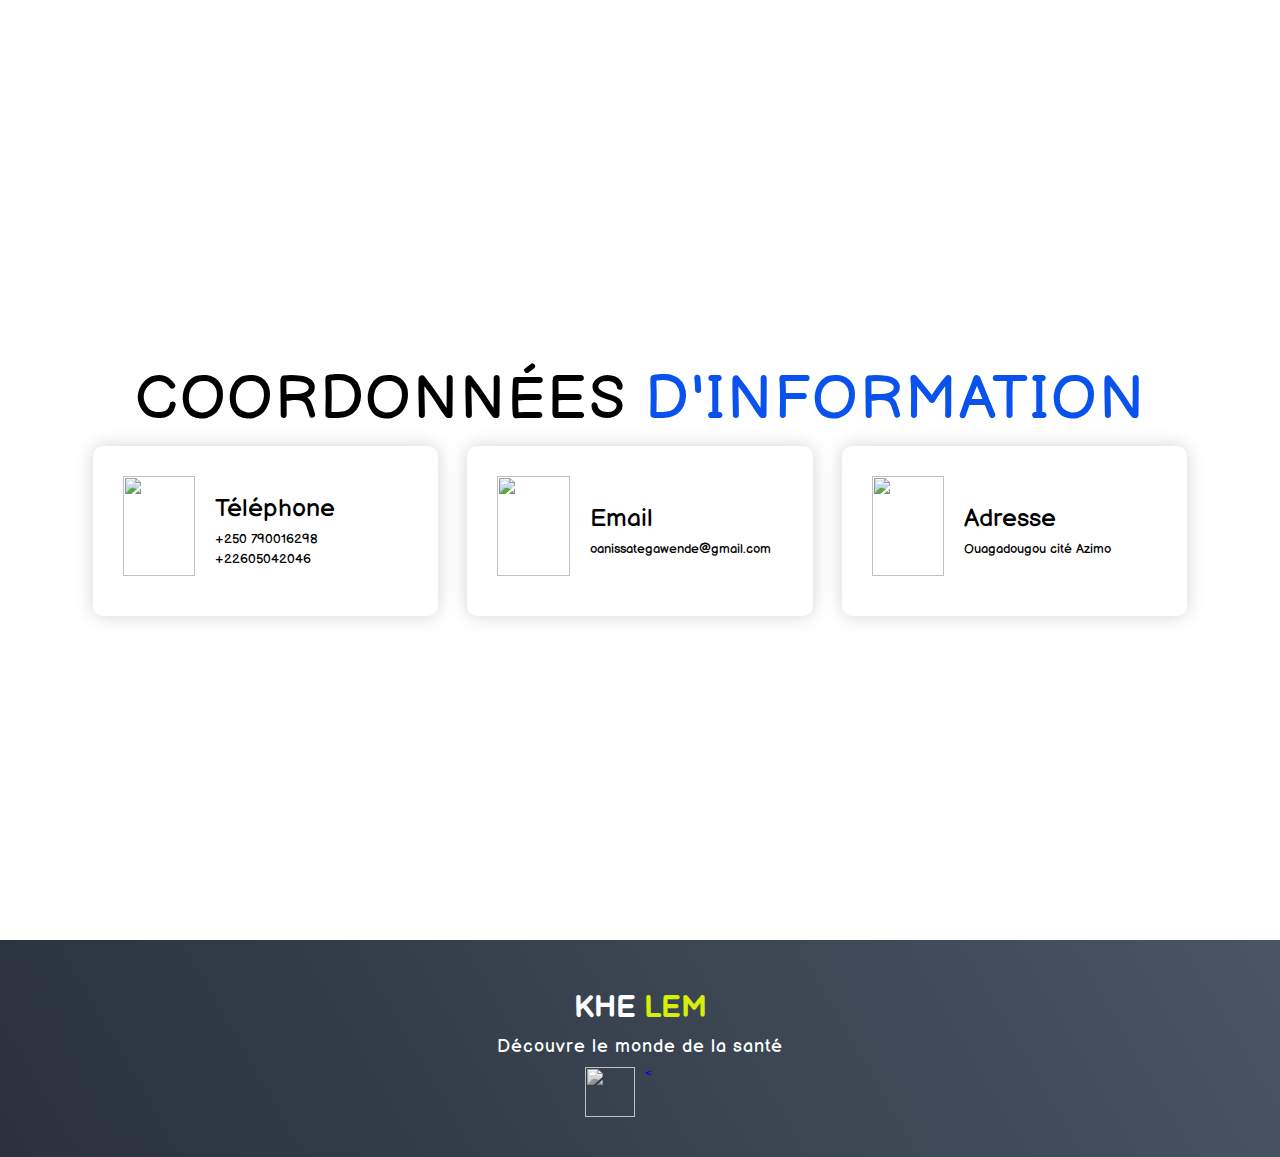
==== commit ae6e2d73: "Khelem update" ====
--- a/homepage/home.html
+++ b/homepage/home.html
@@ -76,7 +76,7 @@
 <div class="cognitive-button">
   <div class="c-container"> 
     <h1>Avant de continuer, prenez une minute pour vous inscrire </h1>
-    <button class="signup.html" onclick="redirectToAnotherPage()">Cliquez ici pour vous inscrire </button>
+    <a href="signup.html" type="button" class="cta">Inscrivez vous !</a>
   </div>
   
 </div>
